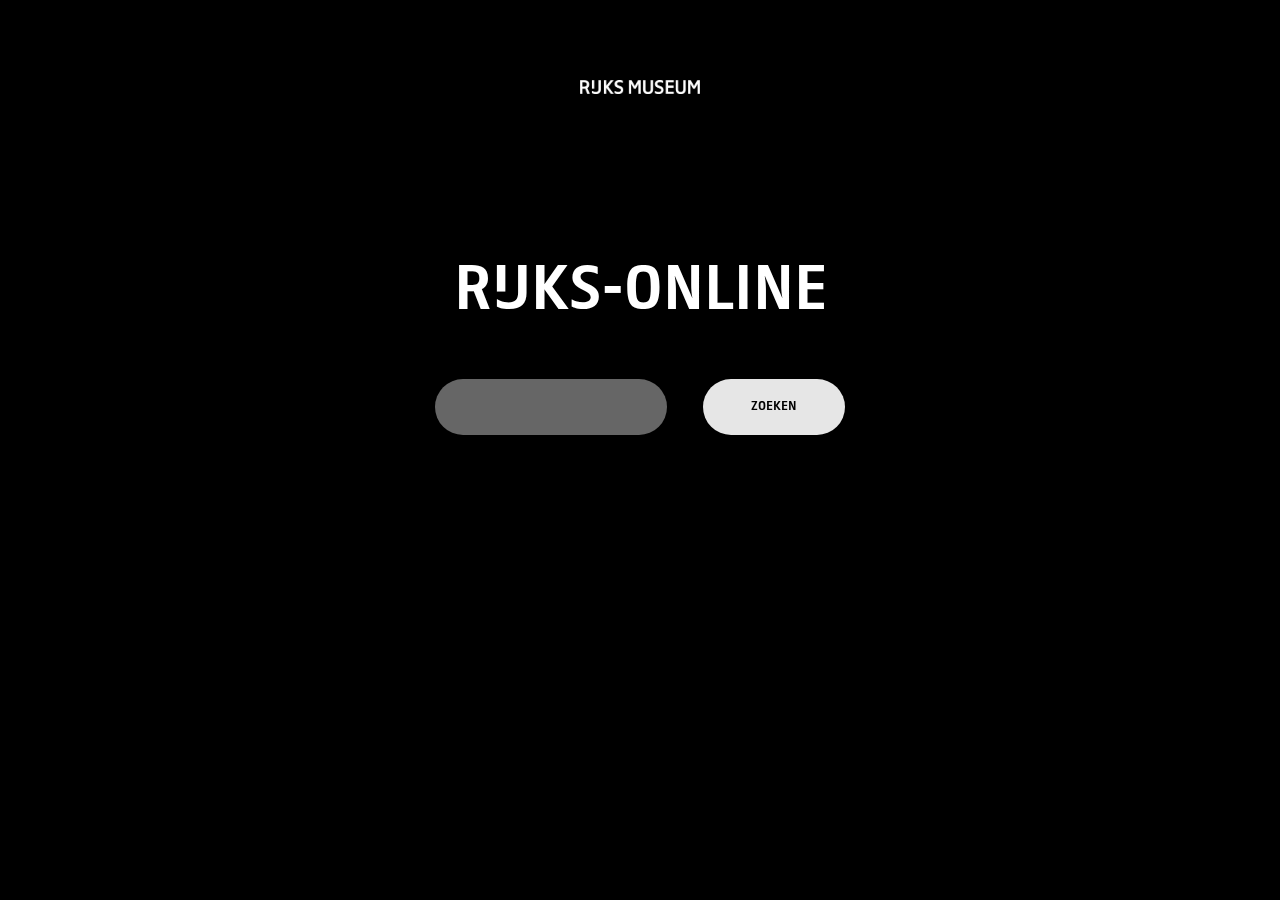
==== index.html @ aa55317e "update" ====
<!DOCTYPE html>
<html lang="en">

<head>
    <meta charset="UTF-8">
    <meta http-equiv="X-UA-Compatible" content="IE=edge">
    <meta name="viewport" content="width=device-width, initial-scale=1.0">
    <title>Rijks Online</title>
    <link rel="stylesheet" href="./app/css/style.css">
</head>

<body>
    <div id="root"></div>
    <nav>
        <img src="/public/assets/rijks-logo.png" alt="Rijksmusuem logo">
    </nav>
    <header class="searchContainer">
        <h1>Rijks-Online</h1>
        <form>
            <input type="text" id="textField">
            <input type="submit" id="submitBtn" value="ZOEKEN">
        </form>
    </header>
    <main></main>

    <script type="module" src="./app.js"></script>
</body>

</html>
---- app/css/style.css ----
@font-face {
    font-family: "Rijks-Normal";
    src: url("/public/assets/fonts/Rijksmuseum-Normal.woff") format("woff");
}

@font-face {
    font-family: "Rijks-Bold";
    src: url("/public/assets/fonts/Rijksmuseum-Bold.woff") format("woff");
}

::-webkit-scrollbar {
    width: 0;
    /* Remove scrollbar space */
    background: transparent;
    /* Optional: just make scrollbar invisible */
}

/* Optional: show position indicator in red */
::-webkit-scrollbar-thumb {
    background: #000;
}

* {
    box-sizing: border-box;
    margin: 0;
    padding: 0;
    font-family: "Rijks-Normal";
}

body {
    background: #000;
}

.searchContainer {
    display: flex;
    justify-content: center;
    align-items: center;
    flex-direction: column;
    width: 100%;
    height: 100%;
    padding-top: 10rem;
}

.searchContainer::after {
    content: "";
    position: absolute;
    background: rgba(0, 0, 0, 0.3);
    top: 0;
    left: 0;
    right: 0;
    bottom: 0;
    z-index: -1;
}

nav {
    width: 100%;
    display: flex;
    justify-content: center;
    align-items: center;
    padding-top: 5rem;
    position: relative;
    z-index: 999;
}

nav img {
    width: 120px;
}

h1 {
    font-size: 4rem;
    margin-bottom: 3rem;
    text-transform: uppercase;
    color: #fff;
    font-family: "Rijks-Bold";
}

#textField {
    border: none;
    border-radius: 100px;
    padding: 1.25rem 3rem;
    background-color: rgba(255, 255, 255, 0.4);
    -webkit-backdrop-filter: saturate(50%) blur(20px);
    backdrop-filter: saturate(50%) blur(20px);
    color: #fff;
}

#submitBtn {
    background-color: rgba(255, 255, 255, 0.9);
    -webkit-backdrop-filter: saturate(50%) blur(20px);
    backdrop-filter: saturate(50%) blur(20px);
    border: none;
    color: #000;
    border-radius: 100px;
    margin-left: 2rem;
    padding: 1.25rem 3rem;
    font-family: "Rijks-Bold";
}

#submitBtn:hover {
    cursor: pointer;
}

main {
    padding: 3rem 0 20rem 0;
    display: grid;
    width: 100%;
    height: 100%;
    grid-template-columns: repeat(auto-fit, minmax(550px, 1fr));
}

figure {
    display: flex;
    flex-direction: column-reverse;
    height: 100%;
    width: 100%;
    padding: 3rem 5rem;
    cursor: pointer;
}

figure figcaption {
    margin-top: 2rem;
    color: #fff;
}

main figure img {
    height: 100%;
    width: 100%;
    object-fit: cover;
    position: relative;
    /* transform: rotate(0deg) skew(-15deg) scale(0.8); */
}

figure:nth-child(even) {
    transform: translate(0px, 300px);
}

figure:nth-child(odd) {
    transform: translate(0px, 100px);
}

#root {
    background-color: red;
    color: #fff;
}
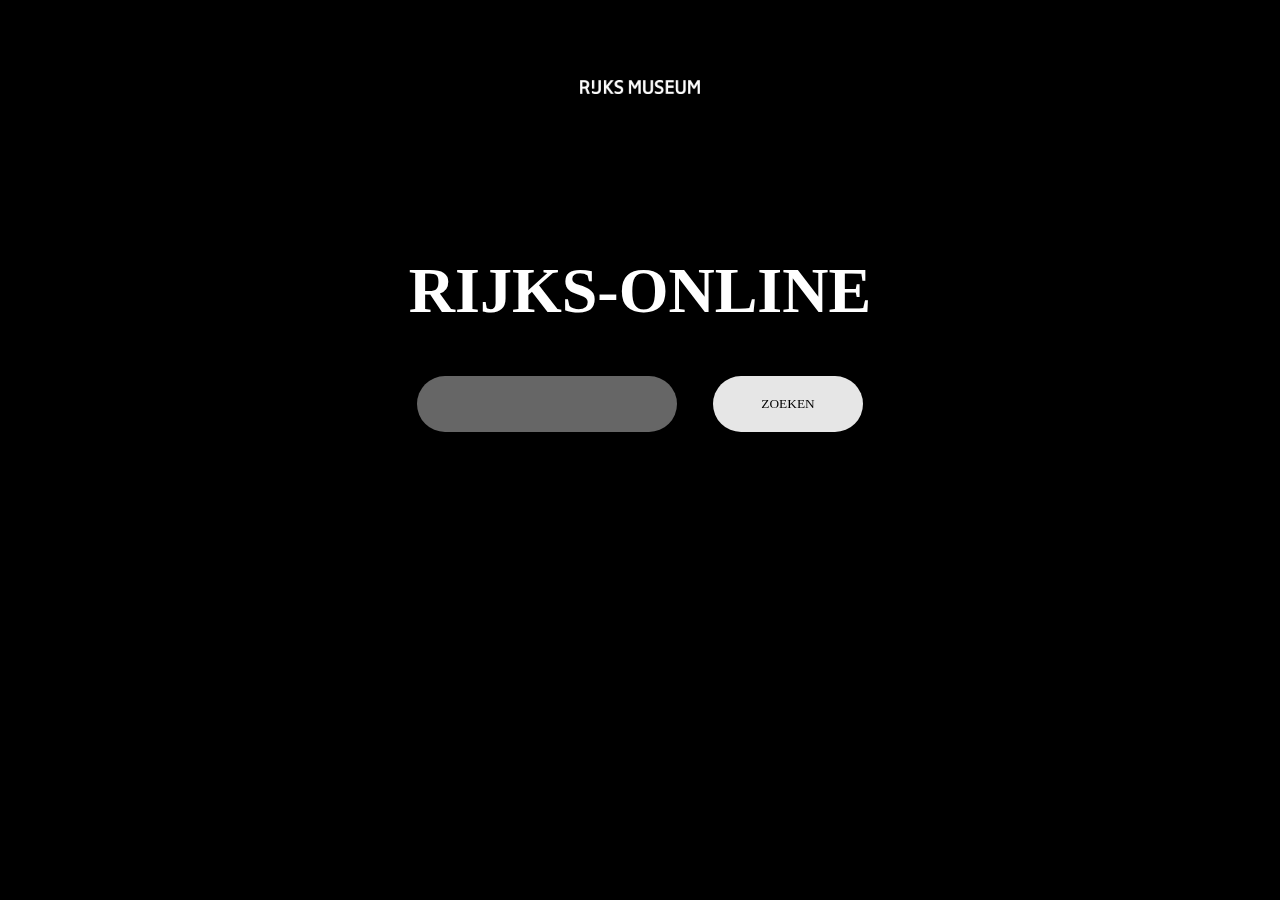
==== commit 1dd4c9f1: "update 02" ====
--- a/index.html
+++ b/index.html
@@ -12,7 +12,7 @@
 <body>
     <div id="root"></div>
     <nav>
-        <img src="/public/assets/rijks-logo.png" alt="Rijksmusuem logo">
+        <img src="../public/assets/rijks-logo.png" alt="Rijksmusuem logo">
     </nav>
     <header class="searchContainer">
         <h1>Rijks-Online</h1>
--- a/app/css/style.css
+++ b/app/css/style.css
@@ -1,11 +1,11 @@
 @font-face {
     font-family: "Rijks-Normal";
-    src: url("/public/assets/fonts/Rijksmuseum-Normal.woff") format("woff");
+    src: url("../public/assets/fonts/Rijksmuseum-Normal.woff") format("woff");
 }
 
 @font-face {
     font-family: "Rijks-Bold";
-    src: url("/public/assets/fonts/Rijksmuseum-Bold.woff") format("woff");
+    src: url("../public/assets/fonts/Rijksmuseum-Bold.woff") format("woff");
 }
 
 ::-webkit-scrollbar {
